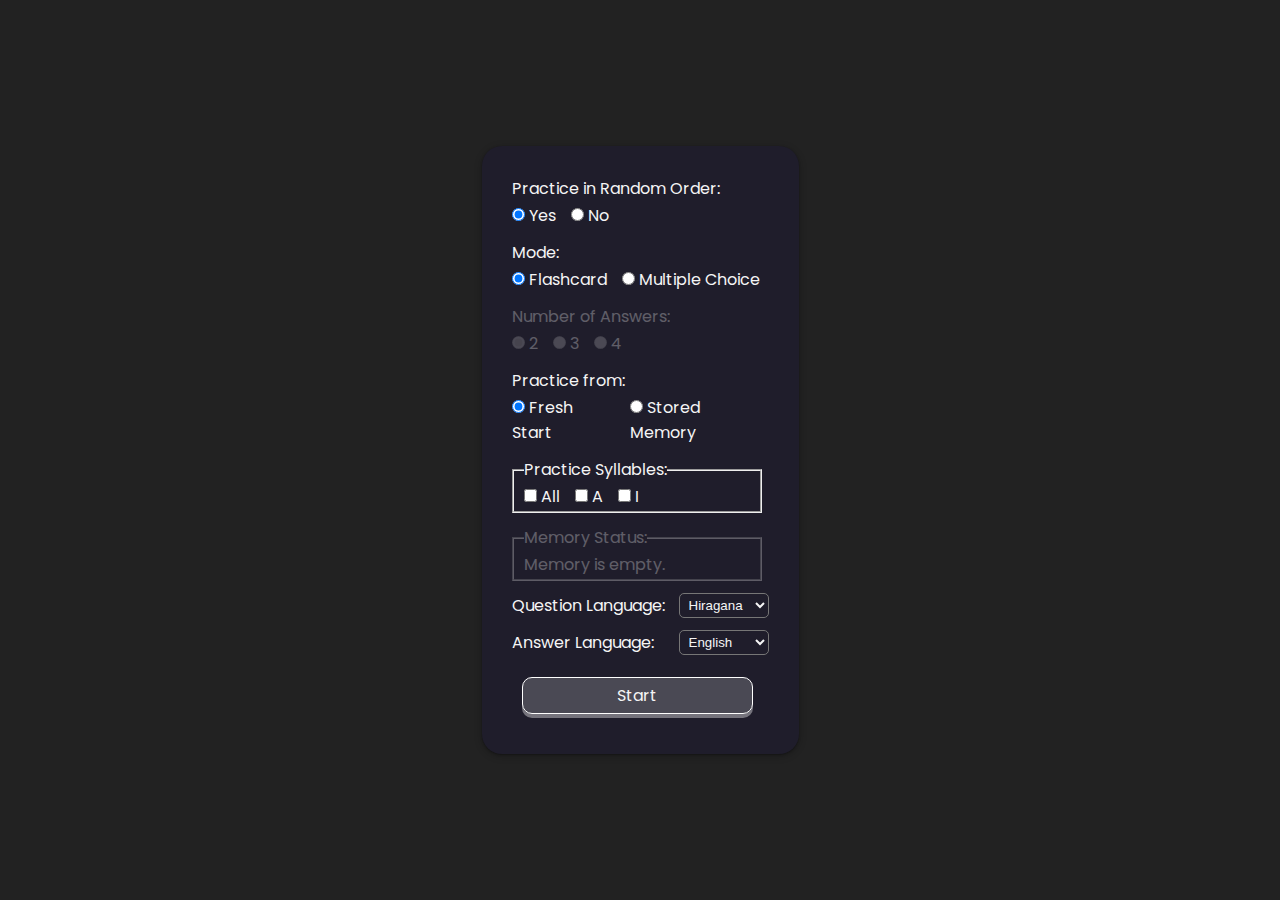
==== N5/vocab/n5-vacab.html @ 786b50e1 "style: form dynamic-dom movements sync" ====
<!DOCTYPE html>
<html lang="en">
<head>
  <meta charset="UTF-8">
  <meta name="viewport" content="width=device-width, initial-scale=1.0">
  <title>JLPT N5 Vocab</title>
  <link rel="stylesheet" href="assets/css/base.css">
  <link rel="stylesheet" href="assets/css/fonts.css">
  <link rel="stylesheet" href="assets/css/ui.css">
  <link rel="stylesheet" href="assets/css/dynamic-classes.css">
<body>  
  <form id="settingsForm" class="en-regular">
    <!-- Random Yes/No -->
    <div id="settings-randomInput">
      <label class="random-label">Practice in Random Order:</label>
      <div class="random-Yes-No-div">
        <div class="random-Yes-div">
          <input type="radio" id="randomYes" class="random-Yes-radio" name="randomYesNo" value="true" checked>
          <label for="randomYes" class="random-Yes-label">Yes</label>
        </div>
        <div class="random-No-div">
          <input type="radio" id="randomNo" class="random-No-radio" name="randomYesNo" value="false">
          <label for="randomNo" class="random-No-label">No</label>  
        </div>
      </div>
    </div>

    <!-- Flashcard Yes/No -->
    <div id="settings-flashYesNo">
      <label for="flashYesNo" class="flashYesNo-label">Mode:</label>
      <div class="flash-Yes-No-div">
        <div class="flash-Yes-div">
          <input type="radio" id="flashYes" class="flash-Yes-radio" name="flashYesNo" value="true" checked>
          <label for="flashYes" class="flash-Yes-label">Flashcard</label>
        </div>
        <div class="flash-No-div">
          <input type="radio" id="flashNo" class="flash-No-radio" name="flashYesNo" value="false">
          <label for="flashNo" class="flash-No-label">Multiple Choice</label><br>
        </div>
      </div>
    </div>

    <!-- Number of Answers -->
    <div id="settings-noOfAnswers">
      <label for="noOfAnswers" id="noOfAnswers-label">Number of Answers:</label>

      <div class="no-of-answers-div">
        <div class="no-of-answer-2-div">
          <input type="radio" id="noOfAnswers-2" value="2" name="noOfAnswers" checked>
          <label for="noOfAnswers-2" id="noOfAnswers-label-2">2</label>
        </div>
        
        <div class="no-of-answer-3-div">
          <input type="radio" id="noOfAnswers-3" value="3" name="noOfAnswers">
          <label for="noOfAnswers-3" id="noOfAnswers-label-3">3</label>
        </div>

        <div class="no-of-answer-4-div">
          <input type="radio" id="noOfAnswers-4" value="4" name="noOfAnswers">
          <label for="noOfAnswers-4" id="noOfAnswers-label-4">4</label>
        </div>
      </div>
    </div>

    <!-- Practice Source -->
    <div id="settings-source">
      <label for="source" id="source-label">Practice from:</label>

      <div class="source-fresh-stored-div">
        <div class="source-fresh-div">
          <input type="radio" id="source-fresh" name="source" value="fresh" checked>
          <label for="source-fresh" id="source-label-fresh">Fresh Start</label>
        </div>

        <div class="source-stored-div">
          <input type="radio" id="source-storage" name="source" value="stored">
          <label for="source-storage" id="source-label-storage">Stored Memory</label>  
        </div>
      </div>
    </div>

    <!-- Syllable Choice Checkboxes -->
    <div id="settings-syllableChoice">
    <fieldset id="fieldset-syllable">
      <legend>Practice Syllables:</legend>
      <div class="single-syllable-div">
        <input type="checkbox" id="syllableAll" name="syllableChoice" value="all">
        <label for="syllableA">All</label>
      </div>
      
      <div class="single-syllable-div">
        <input type="checkbox" id="syllableA" name="syllableChoice" value="a">
      <label for="syllableA">A</label>
      </div>
      
      <div class="single-syllable-div">
        <input type="checkbox" id="syllableI" name="syllableChoice" value="i">
        <label for="syllableI">I</label>
      </div>
      
      <!-- Add more syllables as needed -->
    </fieldset>
    </div>

    <!-- Repractice Checkboxes -->
    <div id="settings-repractice">
      <fieldset id="fieldset-repractice">
        <legend>Memory Status:</legend>
        <div id="memory-info"></div>
        <!--input type="checkbox" id="repracticeAll" name="repracticeAll" value="all">
        <label for="repracticeAll">All</label><br-->
      </fieldset>
    </div>
  
    <!-- Question Choice Input -->
    <div id="settings-qChoiceInput">
      <label for="qChoiceInput">Question Language:</label>
      <select id="qChoiceInput" name="qChoiceInput">
        <option value="ka">Kanji</option>
        <option value="hi" selected>Hiragana</option>
        <option value="en">English</option>
      </select>
    </div>
  
    <!-- Answer Choice Input -->
     <div id="settings-aChoiceInput">
      <label for="aChoiceInput" id="aChoiceInput-label">Answer Language:</label>
      <select id="aChoiceInput" name="aChoiceInput">
        <option value="ka">Kanji</option>
        <!--option value="hi">Hiragana</option-->
        <option value="en" selected>English</option>
      </select>
     </div>
    
    <div id="settings-form-submit-btn">
      <button type="submit" id="submit-btn" class="submit-setting-btn">Start</button>
      <!--div id="submit-btn" class="submit-btn">Submit</div-->
    </div>

    <!--div id="bring-back-btn">
      <button type="button" id="setting-btn">Settings</button>
    </div-->
  </form>
  
  <div id="bring-back-btn" class="bring-back-setting-btn">
      >>
  </div>
  
  <!-- Dynamic DOM -->
  <section id="dynamic-DOM" class="dynamic-dom-initial-position">
    <section id="section-status"></section>
    <section id="section-question"></section> 
    <section id="section-message"></section>
    <section id="section-answer"></section>  
  </section>
  
</body>
<script src="assets/js/globals.js"></script>
<script src="assets/js/main.js"></script>
<script src="assets/js/vocab.js"></script>
<script src="assets/js/load.js"></script>
<!--script src="assets/js/localstorage.js"></script-->
</html>
---- N5/vocab/assets/css/base.css ----
/* CSS RESET */
* {
  margin: 0;
  padding: 0;
  box-sizing: border-box;
}

body {
  background-color: #222222;
  color: whitesmoke;
  
  display: flex;
  align-items: center;
  justify-content: center;
  flex-direction: column;

  position: relative;

  height: 100vh;
  width: 100%
}

form #settingsForm {
  /*max-width: 280px;*/
  font-size: 16px;
}

section {
  font-size: 30px;
  margin-bottom: 1em;
  text-align: center;
}

#section-question {
  font-size: 40px;
}

#section-message {
  font-size: 20px;
  margin: 15px;
}

section.en {
  font-family: "Poppins", sans-serif;
  font-weight: 700;
  font-style: normal;
}

section.jp {
  font-family: "Noto Sans JP", sans-serif;
  font-optical-sizing: auto;
  font-weight: 500;
  font-style: normal;
}

.answer-message {
  text-align: center;
  padding: 20px;
}

.answer-btn {
  padding: 10px 40px;
  margin: 15px;
  border: 1px solid white;
  border-radius: 20px;
  text-align: center;
  background-color: rgba(249, 249, 249, 0.2);
}

.dummy-class-1 {
  color: inherit;
}

.dummy-class-2 {
  color: inherit;
}

.wrong-answer {
  color: red;
}

.runtime-error {
  /*
  styles for runtime error, usually display in section-message
  */
  font-size: 12px;
  color: red;
}
---- N5/vocab/assets/css/fonts.css ----
@import url('https://fonts.googleapis.com/css2?family=Noto+Sans+JP:wght@100..900&display=swap');
@import url('https://fonts.googleapis.com/css2?family=Noto+Sans+JP:wght@700&family=Poppins:ital,wght@0,100;0,200;0,300;0,400;0,500;0,600;0,700;0,800;0,900;1,100;1,200;1,300;1,400;1,500;1,600;1,700;1,800;1,900&display=swap');

.noto-sans-jp-main {
  font-family: "Noto Sans JP", sans-serif;
  font-optical-sizing: auto;
  font-weight: 500;
  font-style: normal;
}

.poppins-thin {
  font-family: "Poppins", sans-serif;
  font-weight: 100;
  font-style: normal;
}

.poppins-extralight {
  font-family: "Poppins", sans-serif;
  font-weight: 200;
  font-style: normal;
}

.poppins-light {
  font-family: "Poppins", sans-serif;
  font-weight: 300;
  font-style: normal;
}

.poppins-regular {
  font-family: "Poppins", sans-serif;
  font-weight: 400;
  font-style: normal;
}

.en-regular {
  font-family: "Poppins", sans-serif;
  font-weight: 400;
  font-style: normal;
}

.poppins-medium {
  font-family: "Poppins", sans-serif;
  font-weight: 500;
  font-style: normal;
}

.poppins-semibold {
  font-family: "Poppins", sans-serif;
  font-weight: 600;
  font-style: normal;
}

.poppins-bold {
  font-family: "Poppins", sans-serif;
  font-weight: 700;
  font-style: normal;
}

.poppins-extrabold {
  font-family: "Poppins", sans-serif;
  font-weight: 800;
  font-style: normal;
}

.poppins-black {
  font-family: "Poppins", sans-serif;
  font-weight: 900;
  font-style: normal;
}

.poppins-thin-italic {
  font-family: "Poppins", sans-serif;
  font-weight: 100;
  font-style: italic;
}

.poppins-extralight-italic {
  font-family: "Poppins", sans-serif;
  font-weight: 200;
  font-style: italic;
}

.poppins-light-italic {
  font-family: "Poppins", sans-serif;
  font-weight: 300;
  font-style: italic;
}

.poppins-regular-italic {
  font-family: "Poppins", sans-serif;
  font-weight: 400;
  font-style: italic;
}

.poppins-medium-italic {
  font-family: "Poppins", sans-serif;
  font-weight: 500;
  font-style: italic;
}

.poppins-semibold-italic {
  font-family: "Poppins", sans-serif;
  font-weight: 600;
  font-style: italic;
}

.poppins-bold-italic {
  font-family: "Poppins", sans-serif;
  font-weight: 700;
  font-style: italic;
}

.poppins-extrabold-italic {
  font-family: "Poppins", sans-serif;
  font-weight: 800;
  font-style: italic;
}

.poppins-black-italic {
  font-family: "Poppins", sans-serif;
  font-weight: 900;
  font-style: italic;
}
---- N5/vocab/assets/css/ui.css ----
#settingsForm {
  display: flex;
  flex-direction: column;
  align-items: flex-start;
  padding: 30px;
  gap: 12px;

  /*width: 375px;
  height: 667px;*/
  max-width: 317px;
  background: #1F1D2B;

  /* Prevents sudden shifts */
  overflow: hidden; 

  /* M3/Elevation Light/2 */
  box-shadow: 0px 1px 2px rgba(0, 0, 0, 0.3), 0px 2px 6px 2px rgba(0, 0, 0, 0.15);
  border-radius: 20px;
}

#settingsForm > * {
  transition: margin 0.5s ease, padding 0.5s ease; /* Add transition for child elements */
}

#settingsForm #settings-randomInput,
#settingsForm #settings-flashYesNo,
#settingsForm #settings-noOfAnswers,
#settingsForm #settings-source,
#settingsForm #settings-syllableChoice,
#settingsForm #settings-repractice {
  display: flex;
  flex-direction: column;
  justify-content: center;
  align-items: flex-start;
  padding: 0px;
  gap: 2px;

  /*width: 210px;
  height: 53px;*/

  flex: none;
  flex-grow: 0;
}

#settingsForm #settings-qChoiceInput,
#settingsForm #settings-aChoiceInput{
  width: 100%;
  display: flex;
  flex-direction: row;
  justify-content: space-between;
}

#settings-randomInput .random-Yes-No-div,
#settings-flashYesNo .flash-Yes-No-div, 
#settings-noOfAnswers .no-of-answers-div,
#settings-source .source-fresh-stored-div {
  display: flex;
  flex-direction: row;
  align-items: center;
  padding: 0px;
  gap: 15px;

  /*height: 24px;*/

  flex: none;
  flex-grow: 0;
}

#settings-syllableChoice #fieldset-syllable,
#settings-repractice #fieldset-repractice {
  display: flex;
  padding: 2px 10px;
  width: 250px;
  gap: 15px;
}

#settings-syllableChoice #fieldset-syllable {
  flex-direction: row;
}

#settings-repractice #fieldset-repractice {
  flex-direction: column;
}

#settings-qChoiceInput select,
#settings-aChoiceInput select {
  width: 90px;
  border-radius: 5px;
  background-color: #1F1D2B;
  color: whitesmoke;
  padding: 2px 5px;
}

#settings-form-submit-btn {
  width: 100%;
}

[class*="setting-btn"] {
  border: 1px solid white;
  border-radius: 10px;
  padding: 5px;
  margin: 10px;
  text-align: center;
  background-color: rgba(249, 249, 249, 0.2);
  box-shadow: 0px 4px 0px rgba(255, 255, 255, 0.39);
  transition: all 0.5s ease;
}

[class*="setting-btn"]:hover {
  /*box-shadow: none;*/
  /*box-shadow: inset 0px 4px 0px rgba(0, 0, 0, 0.41);*/
  box-shadow: 0px 4px 10px rgba(0, 0, 0, 0.41);
  transition: all 0.5s ease;
}

[class*="setting-btn"]:active {
  box-shadow: inset 0px 4px 0px rgba(0, 0, 0, 0.41);
}

.submit-setting-btn {
  width: 90%;
  color: whitesmoke;
  font-family: "Poppins", sans-serif;
  font-size: 16px;
}

.bring-back-setting-btn {
  font-family: "Poppins", sans-serif;
  font-weight: 400;
  font-style: bold;
  color: #1F1D2B;
  display: inline-block;
  transform: rotate(90deg) translateX(-50%);
  background-color: rgba(249, 249, 249, 0.9);
  box-shadow: 4px 0px 0px rgba(255, 255, 255, 0.39);
  position: absolute;
  top: 2%; /* Position at the top */
  left: 43%; /* Center horizontally */
  transform-origin: center; /* Keep the rotation centered */
}

.bring-back-setting-btn:hover {
  box-shadow: 4px 0px 10px rgba(0, 0, 0, 0.41);
  transition: all 0.5s ease;
}

.bring-back-setting-btn:active {
  box-shadow: inset 2px 0px 0px rgba(0, 0, 0, 0.91);
}
---- N5/vocab/assets/css/dynamic-classes.css ----
.disabled {
  opacity: 0.3;
  pointer-events: none;
}

.setting-error {
  color: red;
  font-size: 14px;
}

#settingsForm {
  position: relative;
  transition: all 0.5s ease;
}

.moved {
  transform: translateY(-80%);
  transition: transform 0.5s ease; /* Add transition duration */
}

.dim {
  opacity: 0.3;
  transition: opacity 0.5s ease; /* Add transition duration */
}

.hide {
  display: none;
}

/* Fade-out class with opacity, max-height, and margin transitions */
.fade-out {
  opacity: 0;
  max-height: 0; /* Collapses the height */
  margin: 0; /* Smoothly removes the margin */
  padding: 0; /* Smoothly removes the padding */
  overflow: hidden; /* Prevents content from overflowing during collapse */
  transition: opacity 0.5s ease, max-height 0.5s ease, margin 0.5s ease, padding 0.5s ease; /* Smooth transition */
}

.dynamic-dom-initial-position {
  position: absolute;
  width: 317px; 
  top: 50%; /* Position at the top */
  left: -50%; /* Center horizontally */
  transform: translate(-50%);
  transition: all 0.5s ease;
}

.shift-sections-to-center {
  position: absolute;
  width: 317px; 
  top: 50%; /* Position at the top */
  left: 50%; /* Center horizontally */
  transform: translate(-50%);
  transition: all 0.5s ease;
}
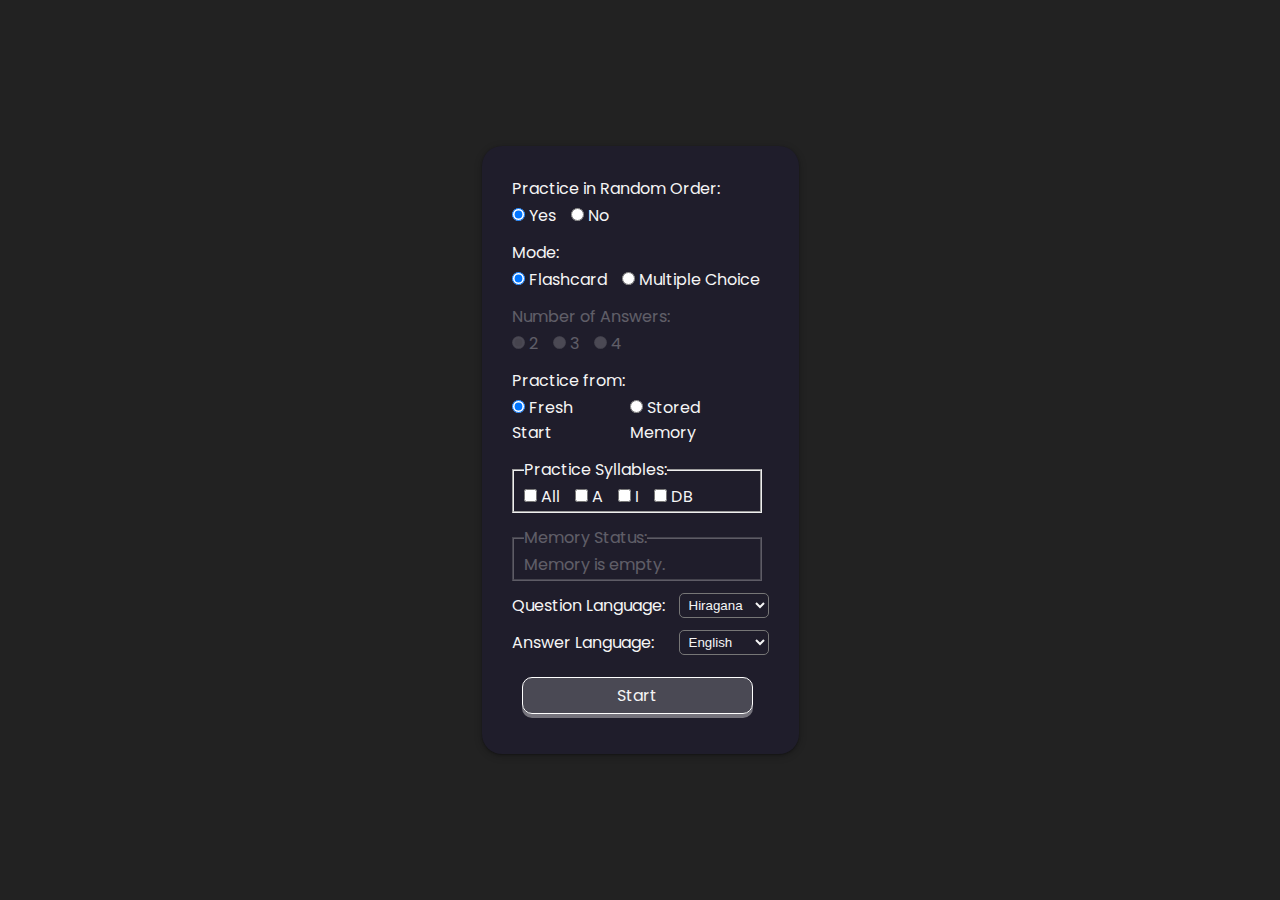
==== commit 6ceb44cf: "JS: add debug JSON" ====
--- a/N5/vocab/n5-vacab.html
+++ b/N5/vocab/n5-vacab.html
@@ -97,6 +97,11 @@
         <input type="checkbox" id="syllableI" name="syllableChoice" value="i">
         <label for="syllableI">I</label>
       </div>
+
+      <div class="single-syllable-div">
+        <input type="checkbox" id="syllableI" name="syllableChoice" value="db">
+        <label for="syllableI">DB</label>
+      </div>
       
       <!-- Add more syllables as needed -->
     </fieldset>
--- a/N5/vocab/assets/css/base.css
+++ b/N5/vocab/assets/css/base.css
@@ -27,17 +27,27 @@
 
 section {
   font-size: 30px;
-  margin-bottom: 1em;
   text-align: center;
+}
+
+#section-status {
+  margin-bottom: 0px;
+  display: flex;
+  justify-content: end;
+  font-family: "Poppins", sans-serif;
+  font-weight: 200;
+  font-style: normal;
+  font-size: 13px;
 }
 
 #section-question {
   font-size: 40px;
+  margin-bottom: 15px;
 }
 
 #section-message {
   font-size: 20px;
-  margin: 15px;
+  margin: 0 0 25px 0;
 }
 
 section.en {
@@ -51,20 +61,6 @@
   font-optical-sizing: auto;
   font-weight: 500;
   font-style: normal;
-}
-
-.answer-message {
-  text-align: center;
-  padding: 20px;
-}
-
-.answer-btn {
-  padding: 10px 40px;
-  margin: 15px;
-  border: 1px solid white;
-  border-radius: 20px;
-  text-align: center;
-  background-color: rgba(249, 249, 249, 0.2);
 }
 
 .dummy-class-1 {
--- a/N5/vocab/assets/css/ui.css
+++ b/N5/vocab/assets/css/ui.css
@@ -95,7 +95,8 @@
   width: 100%;
 }
 
-[class*="setting-btn"] {
+[class*="setting-btn"],
+.answer-btn {
   border: 1px solid white;
   border-radius: 10px;
   padding: 5px;
@@ -106,14 +107,16 @@
   transition: all 0.5s ease;
 }
 
-[class*="setting-btn"]:hover {
+[class*="setting-btn"]:hover,
+.answer-btn:hover {
   /*box-shadow: none;*/
   /*box-shadow: inset 0px 4px 0px rgba(0, 0, 0, 0.41);*/
   box-shadow: 0px 4px 10px rgba(0, 0, 0, 0.41);
   transition: all 0.5s ease;
 }
 
-[class*="setting-btn"]:active {
+[class*="setting-btn"]:active,
+.answer-btn:active {
   box-shadow: inset 0px 4px 0px rgba(0, 0, 0, 0.41);
 }
 
@@ -146,4 +149,10 @@
 
 .bring-back-setting-btn:active {
   box-shadow: inset 2px 0px 0px rgba(0, 0, 0, 0.91);
+}
+
+.answer-btn {
+  font-size: 22px;
+  font-weight: 300;
+  margin-bottom: 15px;
 }--- a/N5/vocab/assets/css/dynamic-classes.css
+++ b/N5/vocab/assets/css/dynamic-classes.css
@@ -14,12 +14,12 @@
 }
 
 .moved {
-  transform: translateY(-80%);
+  transform: translateY(-90%);
   transition: transform 0.5s ease; /* Add transition duration */
 }
 
 .dim {
-  opacity: 0.3;
+  opacity: 0.5;
   transition: opacity 0.5s ease; /* Add transition duration */
 }
 
@@ -40,7 +40,7 @@
 .dynamic-dom-initial-position {
   position: absolute;
   width: 317px; 
-  top: 50%; /* Position at the top */
+  top: 40%; /* Position at the top */
   left: -50%; /* Center horizontally */
   transform: translate(-50%);
   transition: all 0.5s ease;
@@ -49,8 +49,26 @@
 .shift-sections-to-center {
   position: absolute;
   width: 317px; 
-  top: 50%; /* Position at the top */
+  top: 40%; /* Position at the top */
   left: 50%; /* Center horizontally */
   transform: translate(-50%);
   transition: all 0.5s ease;
+}
+
+.correct-answer {
+  margin-bottom: 10px;
+  padding: 10px;
+  border: 1px dashed rgba(255, 255, 255, 0.5);
+}
+
+.correct-answer-message{
+  margin-bottom: 10px;
+  padding: 10px;
+}
+
+.answer-message {
+  margin: 0px;
+  padding: 15px;
+  font-size: 20px;
+  font-weight: 200;
 }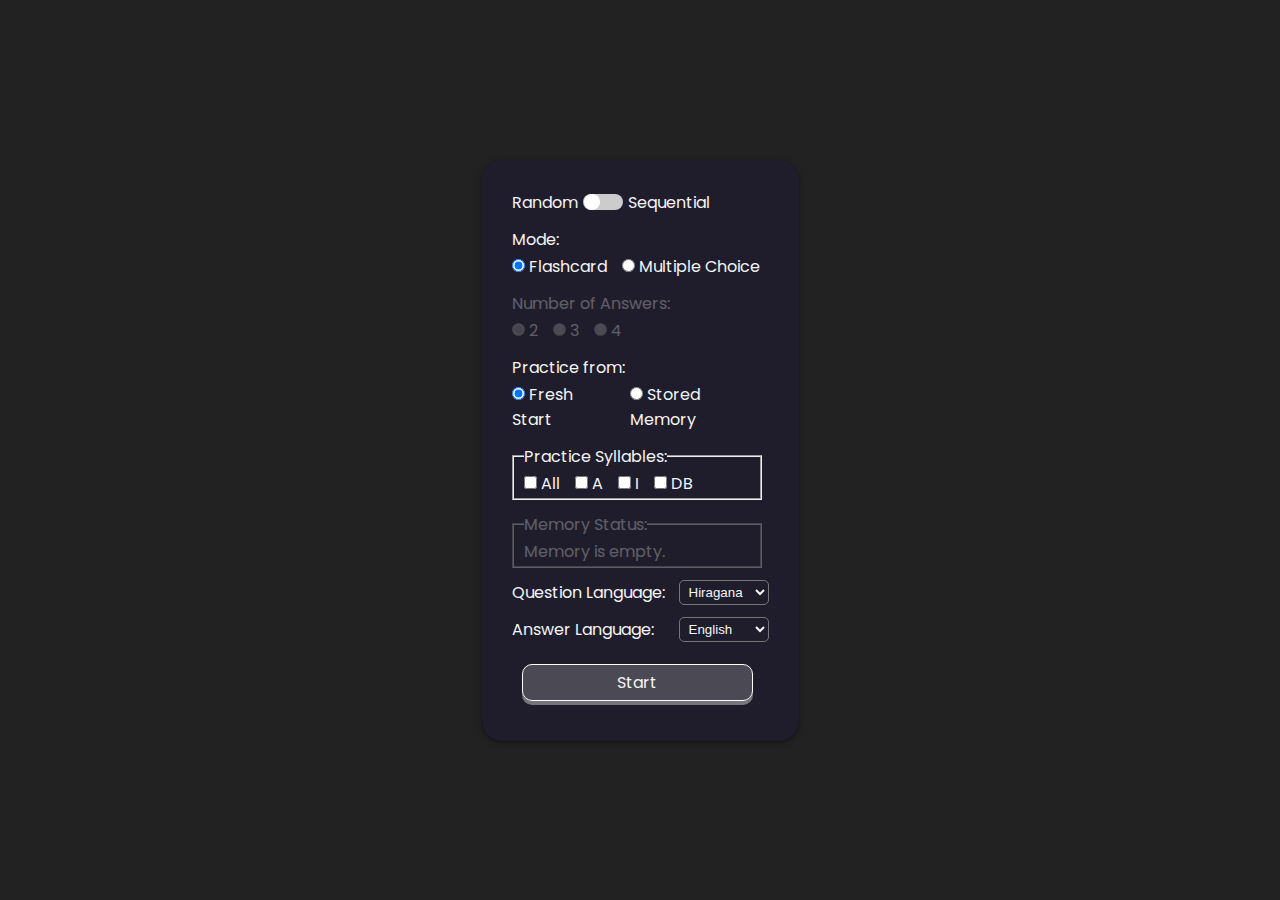
==== commit dade24a4: "JS: randomYesNo -> toggle switch" ====
--- a/N5/vocab/n5-vacab.html
+++ b/N5/vocab/n5-vacab.html
@@ -11,7 +11,7 @@
 <body>  
   <form id="settingsForm" class="en-regular">
     <!-- Random Yes/No -->
-    <div id="settings-randomInput">
+    <!--div id="settings-randomInput">
       <label class="random-label">Practice in Random Order:</label>
       <div class="random-Yes-No-div">
         <div class="random-Yes-div">
@@ -23,8 +23,25 @@
           <label for="randomNo" class="random-No-label">No</label>  
         </div>
       </div>
+    </div-->
+
+    <div id="settings-randomInput">
+      <!--label class="random-label" for="randomYesNo">Random Order: </label-->
+
+      <div class="random-Yes-No-div">
+        <label id="random-label">
+          Random
+        </label>
+        <label class="switch">
+          <input type="checkbox" name="randomYesNo" id="randomYesNo">
+          <span class="slider"></span>
+        </label>
+        <label id="sequential-label">
+          Sequential
+        </label>
+      </div>
     </div>
-
+      
     <!-- Flashcard Yes/No -->
     <div id="settings-flashYesNo">
       <label for="flashYesNo" class="flashYesNo-label">Mode:</label>
--- a/N5/vocab/assets/css/ui.css
+++ b/N5/vocab/assets/css/ui.css
@@ -21,6 +21,7 @@
 #settingsForm > * {
   transition: margin 0.5s ease, padding 0.5s ease; /* Add transition for child elements */
 }
+
 
 #settingsForm #settings-randomInput,
 #settingsForm #settings-flashYesNo,
@@ -42,6 +43,11 @@
   flex-grow: 0;
 }
 
+#settingsForm #settings-randomInput {
+  flex-direction: row;
+  gap: 10px;
+}
+
 #settingsForm #settings-qChoiceInput,
 #settingsForm #settings-aChoiceInput{
   width: 100%;
@@ -64,6 +70,10 @@
 
   flex: none;
   flex-grow: 0;
+}
+
+#settings-randomInput .random-Yes-No-div {
+  gap: 5px;
 }
 
 #settings-syllableChoice #fieldset-syllable,
@@ -89,6 +99,51 @@
   background-color: #1F1D2B;
   color: whitesmoke;
   padding: 2px 5px;
+}
+
+.switch {
+  position: relative;
+  display: inline-block;
+  width: 40px;
+  height: 16px;
+}
+
+.switch input {
+  opacity: 0;
+  width: 0;
+  height: 0;
+}
+
+.slider {
+  position: absolute;
+  cursor: pointer;
+  top: 0;
+  left: 0;
+  right: 0;
+  bottom: 0;
+  background-color: #ccc;
+  transition: .4s;
+  border-radius: 34px;
+}
+
+.slider:before {
+  position: absolute;
+  content: "";
+  height: 16px;
+  width: 16px;
+  left: 1px;
+  bottom: 0px;
+  background-color: white;
+  transition: .4s;
+  border-radius: 50%;
+}
+
+input:checked + .slider {
+  background-color: #2196F3;
+}
+
+input:checked + .slider:before {
+  transform: translateX(24px);
 }
 
 #settings-form-submit-btn {
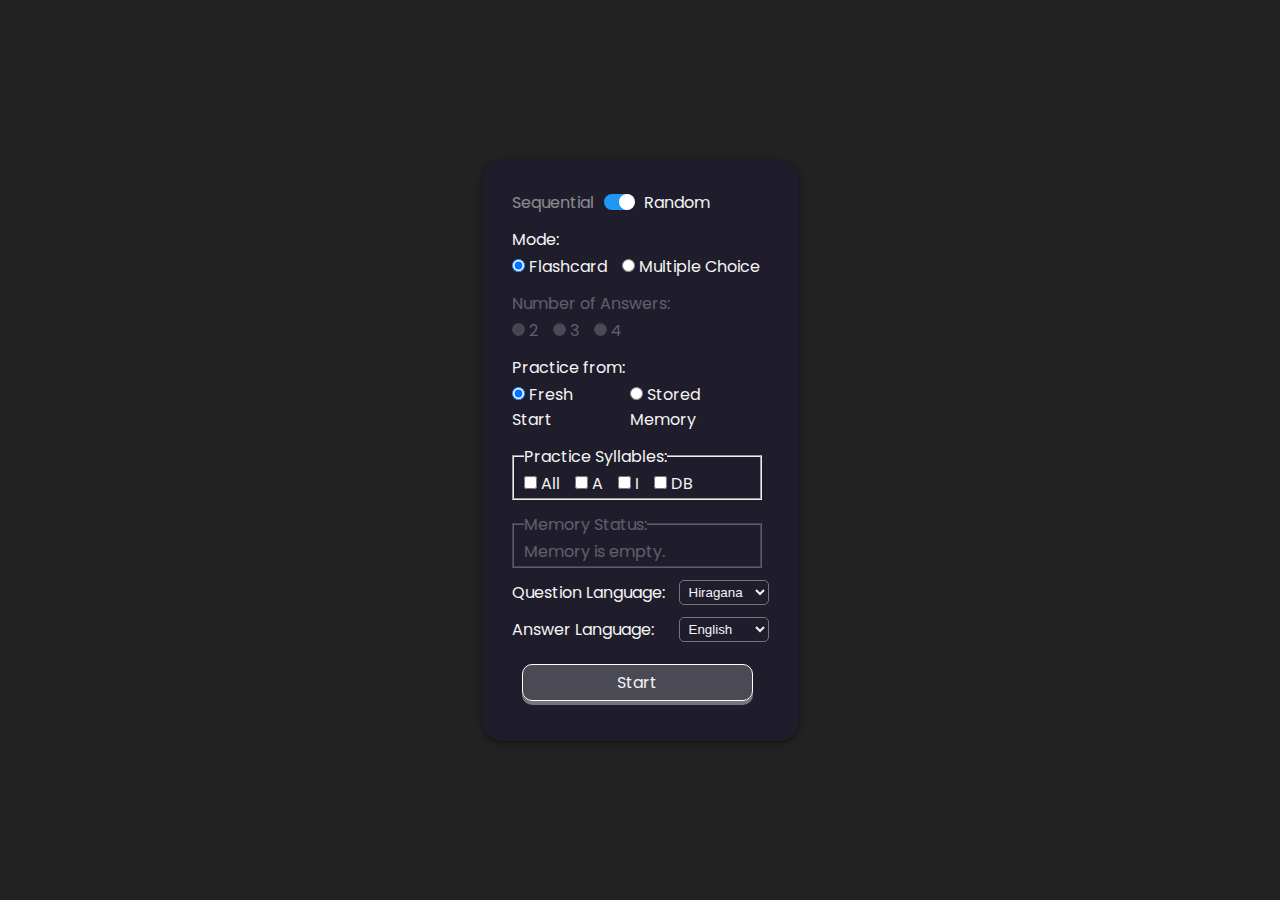
==== commit c9087c85: "JS, Style: switch randomYesNo label sides, add dim class" ====
--- a/N5/vocab/n5-vacab.html
+++ b/N5/vocab/n5-vacab.html
@@ -29,15 +29,15 @@
       <!--label class="random-label" for="randomYesNo">Random Order: </label-->
 
       <div class="random-Yes-No-div">
-        <label id="random-label">
-          Random
+        <label id="random-label" class="dim">
+          Sequential
         </label>
         <label class="switch">
-          <input type="checkbox" name="randomYesNo" id="randomYesNo">
+          <input type="checkbox" name="randomYesNo" id="randomYesNo" checked>
           <span class="slider"></span>
         </label>
         <label id="sequential-label">
-          Sequential
+          Random
         </label>
       </div>
     </div>
--- a/N5/vocab/assets/css/ui.css
+++ b/N5/vocab/assets/css/ui.css
@@ -73,7 +73,7 @@
 }
 
 #settings-randomInput .random-Yes-No-div {
-  gap: 5px;
+  gap: 10px;
 }
 
 #settings-syllableChoice #fieldset-syllable,
@@ -104,7 +104,7 @@
 .switch {
   position: relative;
   display: inline-block;
-  width: 40px;
+  width: 30px;
   height: 16px;
 }
 
@@ -143,7 +143,7 @@
 }
 
 input:checked + .slider:before {
-  transform: translateX(24px);
+  transform: translateX(14px);
 }
 
 #settings-form-submit-btn {
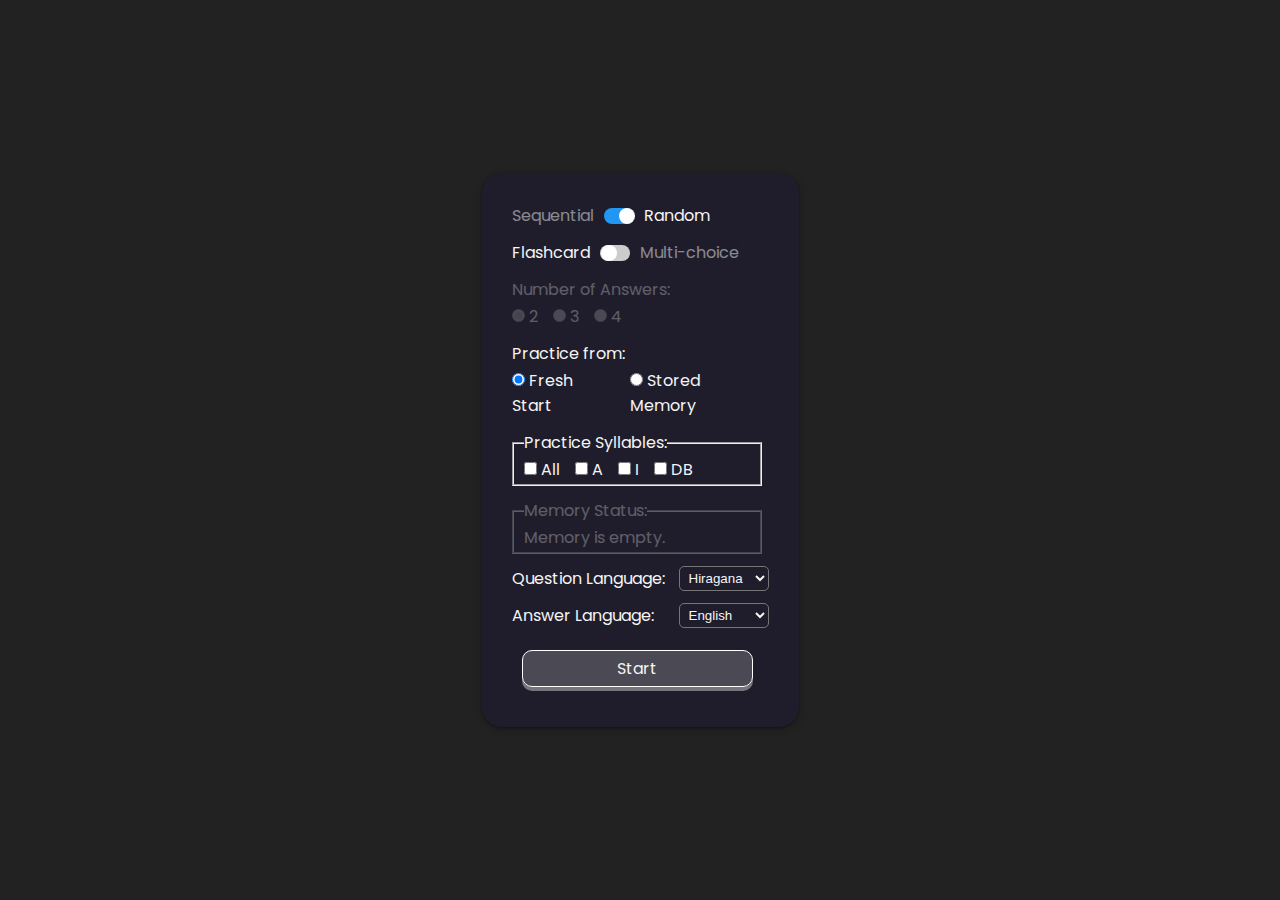
==== commit b696c4ff: "JS: flashYesNo -> toggle; need to check bugs" ====
--- a/N5/vocab/n5-vacab.html
+++ b/N5/vocab/n5-vacab.html
@@ -26,24 +26,34 @@
     </div-->
 
     <div id="settings-randomInput">
-      <!--label class="random-label" for="randomYesNo">Random Order: </label-->
+      <div class="random-Yes-No-div">
+        <label id="random-label" class="dim">Sequential</label>
 
-      <div class="random-Yes-No-div">
-        <label id="random-label" class="dim">
-          Sequential
-        </label>
         <label class="switch">
           <input type="checkbox" name="randomYesNo" id="randomYesNo" checked>
           <span class="slider"></span>
         </label>
-        <label id="sequential-label">
-          Random
+
+        <label id="sequential-label">Random</label>
+      </div>
+    </div>
+    
+    <!-- Flashcard Yes/No -->
+    <div id="settings-flashYesNo">
+      <div class="flash-Yes-No-div">
+        <label id="flashcard-label">Flashcard</label>
+
+        <label class="switch">
+          <input type="checkbox" name="FlashYesNo" id="flashYesNo">
+          <span class="slider"></span>
         </label>
+
+        <label id="multiple-choice-label" class="dim">Multi-choice</label>
       </div>
     </div>
       
     <!-- Flashcard Yes/No -->
-    <div id="settings-flashYesNo">
+    <!--div id="settings-flashYesNo">
       <label for="flashYesNo" class="flashYesNo-label">Mode:</label>
       <div class="flash-Yes-No-div">
         <div class="flash-Yes-div">
@@ -55,7 +65,7 @@
           <label for="flashNo" class="flash-No-label">Multiple Choice</label><br>
         </div>
       </div>
-    </div>
+    </div-->
 
     <!-- Number of Answers -->
     <div id="settings-noOfAnswers">
--- a/N5/vocab/assets/css/ui.css
+++ b/N5/vocab/assets/css/ui.css
@@ -72,7 +72,8 @@
   flex-grow: 0;
 }
 
-#settings-randomInput .random-Yes-No-div {
+#settings-randomInput .random-Yes-No-div,
+#settings-flashYesNo .flash-Yes-No-div {
   gap: 10px;
 }
 
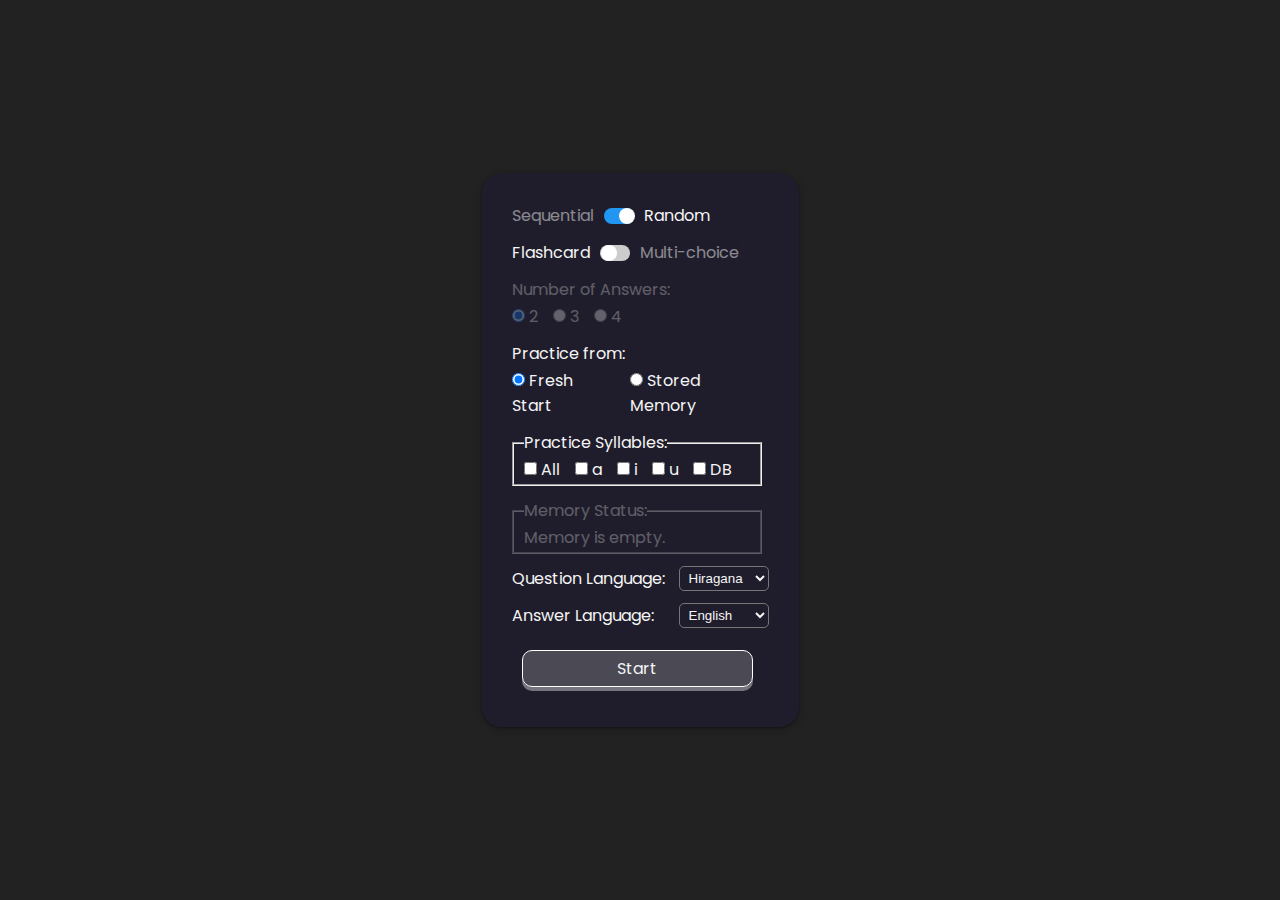
==== commit 00b7276a: "data: add actual a, i, u" ====
--- a/N5/vocab/n5-vacab.html
+++ b/N5/vocab/n5-vacab.html
@@ -10,20 +10,6 @@
   <link rel="stylesheet" href="assets/css/dynamic-classes.css">
 <body>  
   <form id="settingsForm" class="en-regular">
-    <!-- Random Yes/No -->
-    <!--div id="settings-randomInput">
-      <label class="random-label">Practice in Random Order:</label>
-      <div class="random-Yes-No-div">
-        <div class="random-Yes-div">
-          <input type="radio" id="randomYes" class="random-Yes-radio" name="randomYesNo" value="true" checked>
-          <label for="randomYes" class="random-Yes-label">Yes</label>
-        </div>
-        <div class="random-No-div">
-          <input type="radio" id="randomNo" class="random-No-radio" name="randomYesNo" value="false">
-          <label for="randomNo" class="random-No-label">No</label>  
-        </div>
-      </div>
-    </div-->
 
     <div id="settings-randomInput">
       <div class="random-Yes-No-div">
@@ -52,21 +38,6 @@
       </div>
     </div>
       
-    <!-- Flashcard Yes/No -->
-    <!--div id="settings-flashYesNo">
-      <label for="flashYesNo" class="flashYesNo-label">Mode:</label>
-      <div class="flash-Yes-No-div">
-        <div class="flash-Yes-div">
-          <input type="radio" id="flashYes" class="flash-Yes-radio" name="flashYesNo" value="true" checked>
-          <label for="flashYes" class="flash-Yes-label">Flashcard</label>
-        </div>
-        <div class="flash-No-div">
-          <input type="radio" id="flashNo" class="flash-No-radio" name="flashYesNo" value="false">
-          <label for="flashNo" class="flash-No-label">Multiple Choice</label><br>
-        </div>
-      </div>
-    </div-->
-
     <!-- Number of Answers -->
     <div id="settings-noOfAnswers">
       <label for="noOfAnswers" id="noOfAnswers-label">Number of Answers:</label>
@@ -117,12 +88,17 @@
       
       <div class="single-syllable-div">
         <input type="checkbox" id="syllableA" name="syllableChoice" value="a">
-      <label for="syllableA">A</label>
+      <label for="syllableA">a</label>
       </div>
       
       <div class="single-syllable-div">
         <input type="checkbox" id="syllableI" name="syllableChoice" value="i">
-        <label for="syllableI">I</label>
+        <label for="syllableI">i</label>
+      </div>
+
+      <div class="single-syllable-div">
+        <input type="checkbox" id="syllableU" name="syllableChoice" value="u">
+        <label for="syllableI">u</label>
       </div>
 
       <div class="single-syllable-div">
--- a/N5/vocab/assets/css/base.css
+++ b/N5/vocab/assets/css/base.css
@@ -23,6 +23,10 @@
 form #settingsForm {
   /*max-width: 280px;*/
   font-size: 16px;
+}
+
+#settingsForm > * {
+  transition: margin 0.5s ease, padding 0.5s ease, opacity 0.5s ease, pointer-events 0.5s ease; /* Add transition for child elements */
 }
 
 section {
--- a/N5/vocab/assets/css/ui.css
+++ b/N5/vocab/assets/css/ui.css
@@ -17,11 +17,6 @@
   box-shadow: 0px 1px 2px rgba(0, 0, 0, 0.3), 0px 2px 6px 2px rgba(0, 0, 0, 0.15);
   border-radius: 20px;
 }
-
-#settingsForm > * {
-  transition: margin 0.5s ease, padding 0.5s ease; /* Add transition for child elements */
-}
-
 
 #settingsForm #settings-randomInput,
 #settingsForm #settings-flashYesNo,
--- a/N5/vocab/assets/css/dynamic-classes.css
+++ b/N5/vocab/assets/css/dynamic-classes.css
@@ -1,6 +1,13 @@
+/* Define transition on the element itself */
+.element {
+  transition: opacity 0.5s ease, pointer-events 0.5s ease;
+}
+
+/* Define disabled state */
 .disabled {
   opacity: 0.3;
   pointer-events: none;
+  transition: opacity 0.5s ease;
 }
 
 .setting-error {
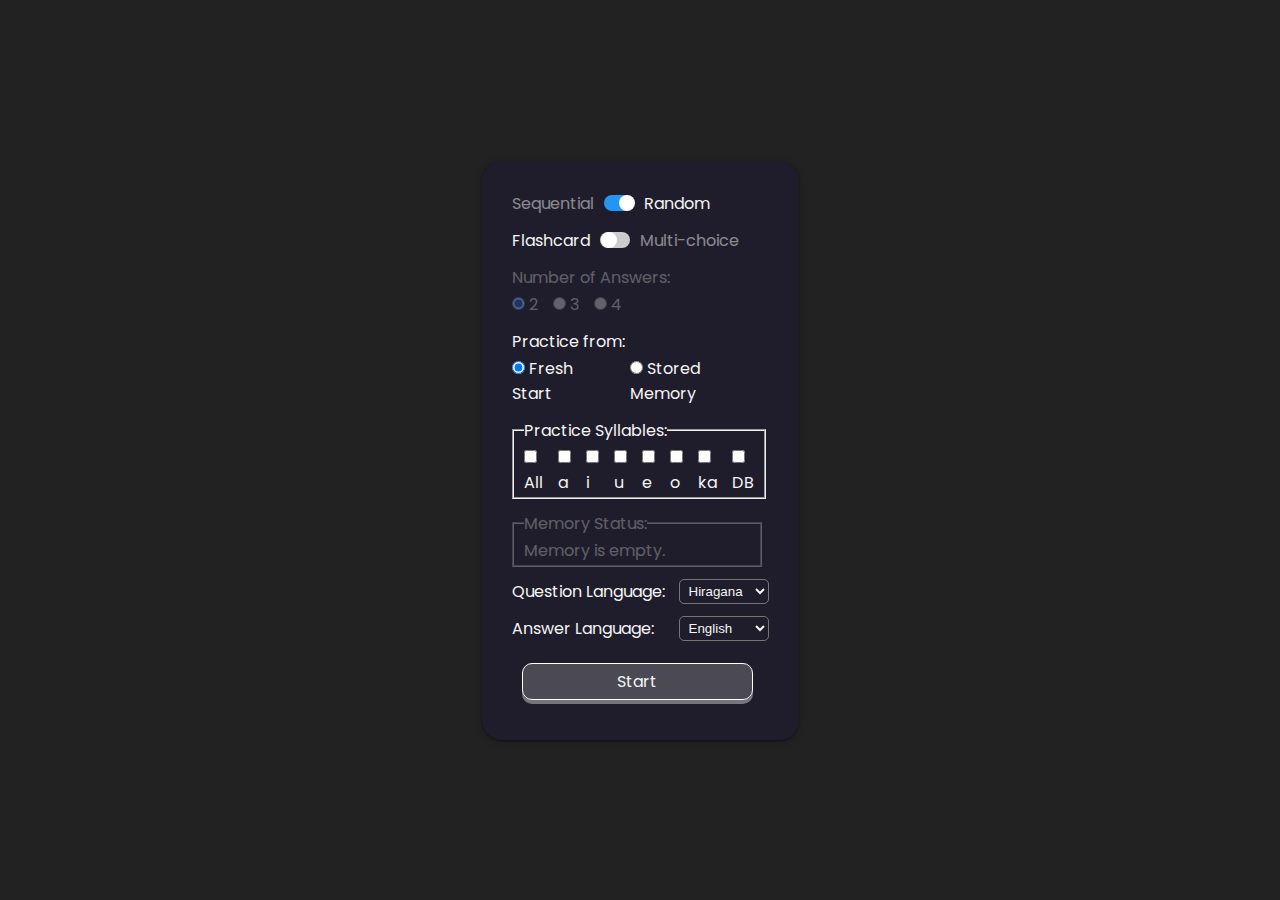
==== commit e8652970: "data: new jsons" ====
--- a/N5/vocab/n5-vacab.html
+++ b/N5/vocab/n5-vacab.html
@@ -98,7 +98,22 @@
 
       <div class="single-syllable-div">
         <input type="checkbox" id="syllableU" name="syllableChoice" value="u">
-        <label for="syllableI">u</label>
+        <label for="syllableU">u</label>
+      </div>
+
+      <div class="single-syllable-div">
+        <input type="checkbox" id="syllableE" name="syllableChoice" value="e">
+        <label for="syllableE">e</label>
+      </div>
+
+      <div class="single-syllable-div">
+        <input type="checkbox" id="syllableO" name="syllableChoice" value="o">
+        <label for="syllableO">o</label>
+      </div>
+
+      <div class="single-syllable-div">
+        <input type="checkbox" id="syllableKA" name="syllableChoice" value="ka">
+        <label for="syllableKA">ka</label>
       </div>
 
       <div class="single-syllable-div">
